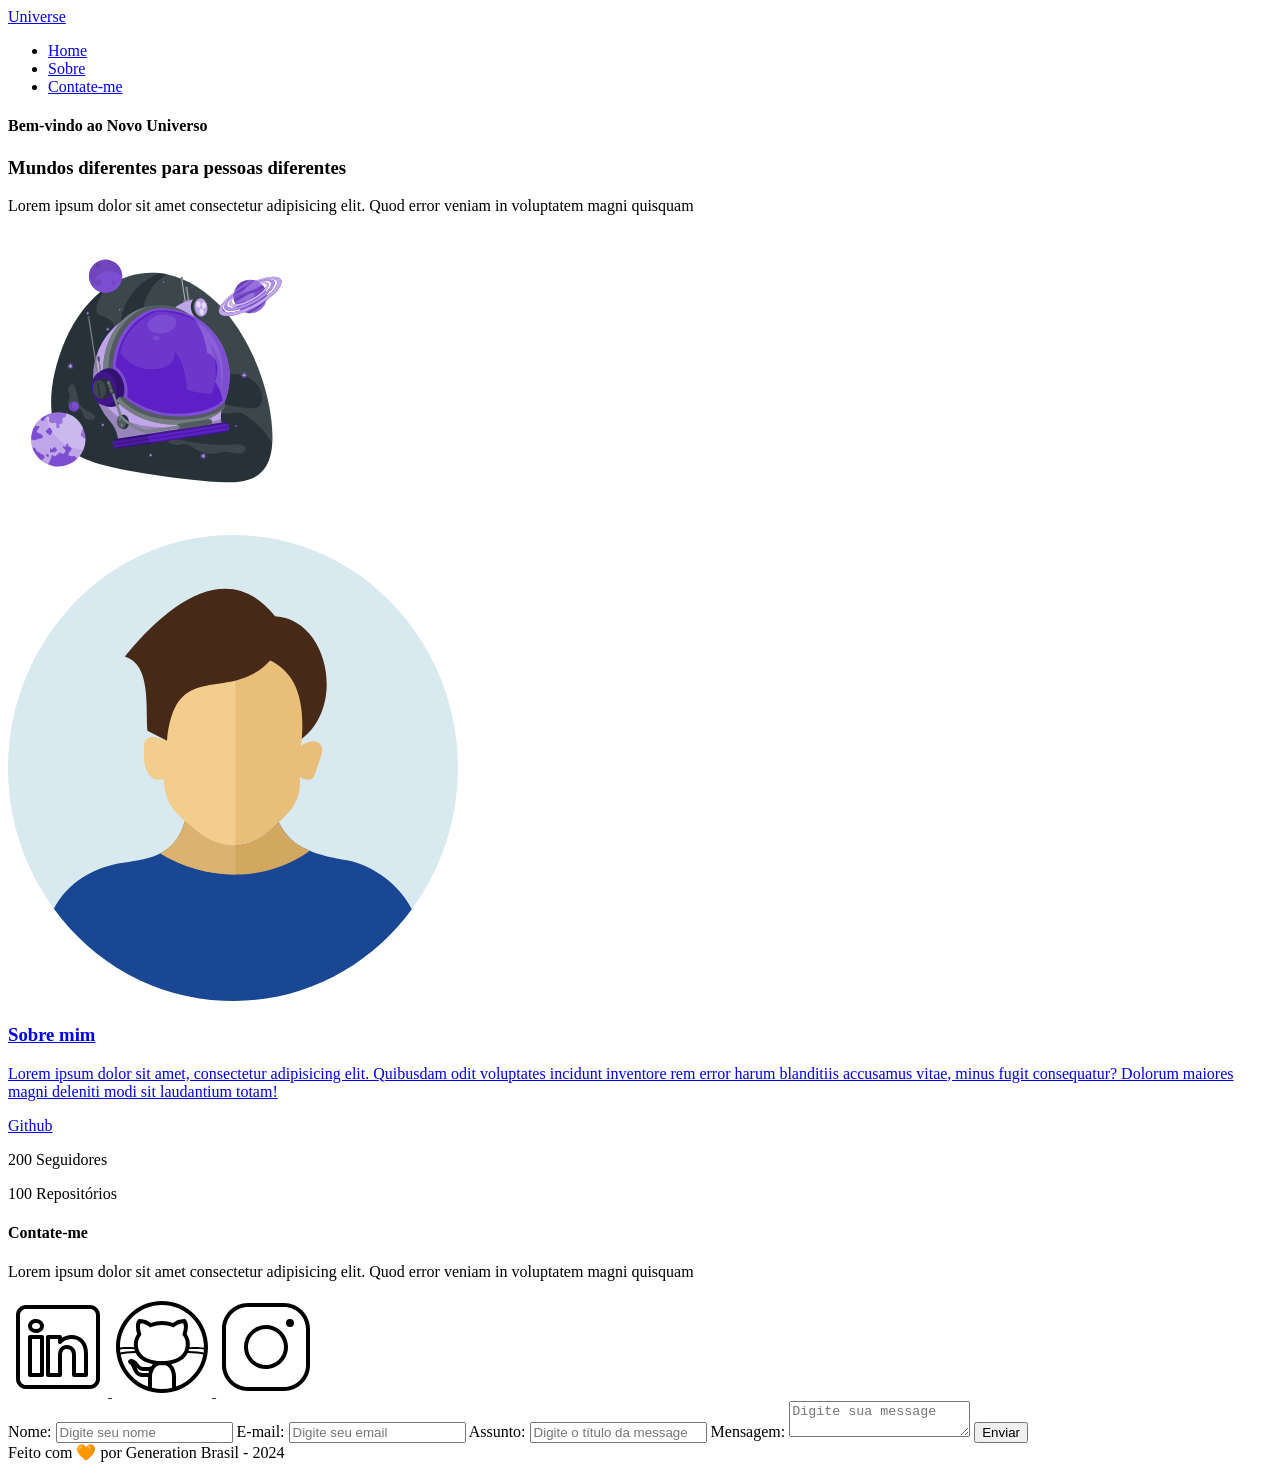
==== index.html @ ea3f78dc "Uppando aula manhã - 15/08" ====
<!DOCTYPE html>
<html lang="pt-br">

<head>
    <meta charset="UTF-8">
    <meta name="viewport" content="width=device-width, initial-scale=1.0">
    <meta name="description" content="Projeto Portfólio">
    <meta name="author" content="Generation Brasil">
    <meta name="keywords" content="HTML, CSS, JavaScript">
    <link rel="icon" href="./assets/img/favicon.svg" type="image/svg+xml" />
    <title>Universe</title>
</head>

<body>
    <header>
        <div id="header_content">
            <div id="titulo">
                <a href="#">Universe</a>
            </div>

            <div id="menu">
                <nav>
                    <ul>
                        <li><a href="#">Home</a></li>
                        <li><a href="#about">Sobre</a></li>
                        <li><a href="#contact">Contate-me</a></li>
                    </ul>
                </nav>
            </div>
        </div>
    </header>

    <main>
        <section id="home">
            <article id="home_texto">
                <h4>Bem-vindo ao Novo Universo</h4>
                <h1>Mundos diferentes para pessoas diferentes</h1>
                <p>Lorem ipsum dolor sit amet consectetur adipisicing elit. Quod error veniam in voluptatem magni
                    quisquam</p>
                <a target="_blank" href="https://github.com/conteudoGeneration" alt="Github da Generation Brasil">
            </article>

            <article id="home_imagem">
                <img src="./assets/img/astronauta.svg" alt="Capacete de Astronauta Animado" width="300">
            </article>
        </section>

        <section id="about">
            <img src="assets/img/user_01.svg" alt="Foto do Perfil do Github" width="450px">

            <article id="sobre_texto">
                <h1>Sobre mim</h1>
                <p>
                    Lorem ipsum dolor sit amet, consectetur adipisicing elit.
                    Quibusdam odit voluptates incidunt inventore rem error harum
                    blanditiis accusamus vitae, minus fugit consequatur?
                    Dolorum maiores magni deleniti modi sit laudantium totam!
                </p>

                <div id="sobre_github">
                    <a target="_blank" href="https://github.com/conteudoGeneration">Github</a>
                    <p>200 Seguidores</p>
                    <p>100 Repositórios</p>
                </div>
            </article>
        </section>

        <section id="contact">
            <article id="redes_sociais">
                <h4>Contate-me</h4>
                <p>Lorem ipsum dolor sit amet consectetur adipisicing elit.
                    Quod error veniam in voluptatem magni quisquam</p>

                <div id="icones_redes_sociais">
                    <a href="">
                        <img src="assets/img/linkedin.svg" alt="LinkedIn" />
                    </a>
                    <a href="">
                        <img src="assets/img/github.svg" alt="Github" />
                    </a>
                    <a href="">
                        <img src="assets/img/instagram.svg" alt="Instagram" />
                    </a>
                </div>
            </article>

            <form action="" method="POST">

                <label for="name">Nome: </label>
                <input id="name" type="text" name="name" placeholder="Digite seu nome">
                <span id="txtNome"></span>

                <label for="email">E-mail: </label>
                <input id="email" type="text" name="email" placeholder="Digite seu email">
                <span id="txtEmail"></span>

                <label for="subject">Assunto: </label>
                <input id="subject" type="text" name="subject" placeholder="Digite o título da message">
                <span id="txtSubject"></span>

                <label for="message">Mensagem: </label>
                <textarea id="message" name="message" placeholder="Digite sua message"></textarea>

                <button type="submit">Enviar</button>
            </form>
        </section>
    </main>

    <footer>
        Feito com 🧡 por Generation Brasil - 2024
    </footer>
    
</body>
</html>
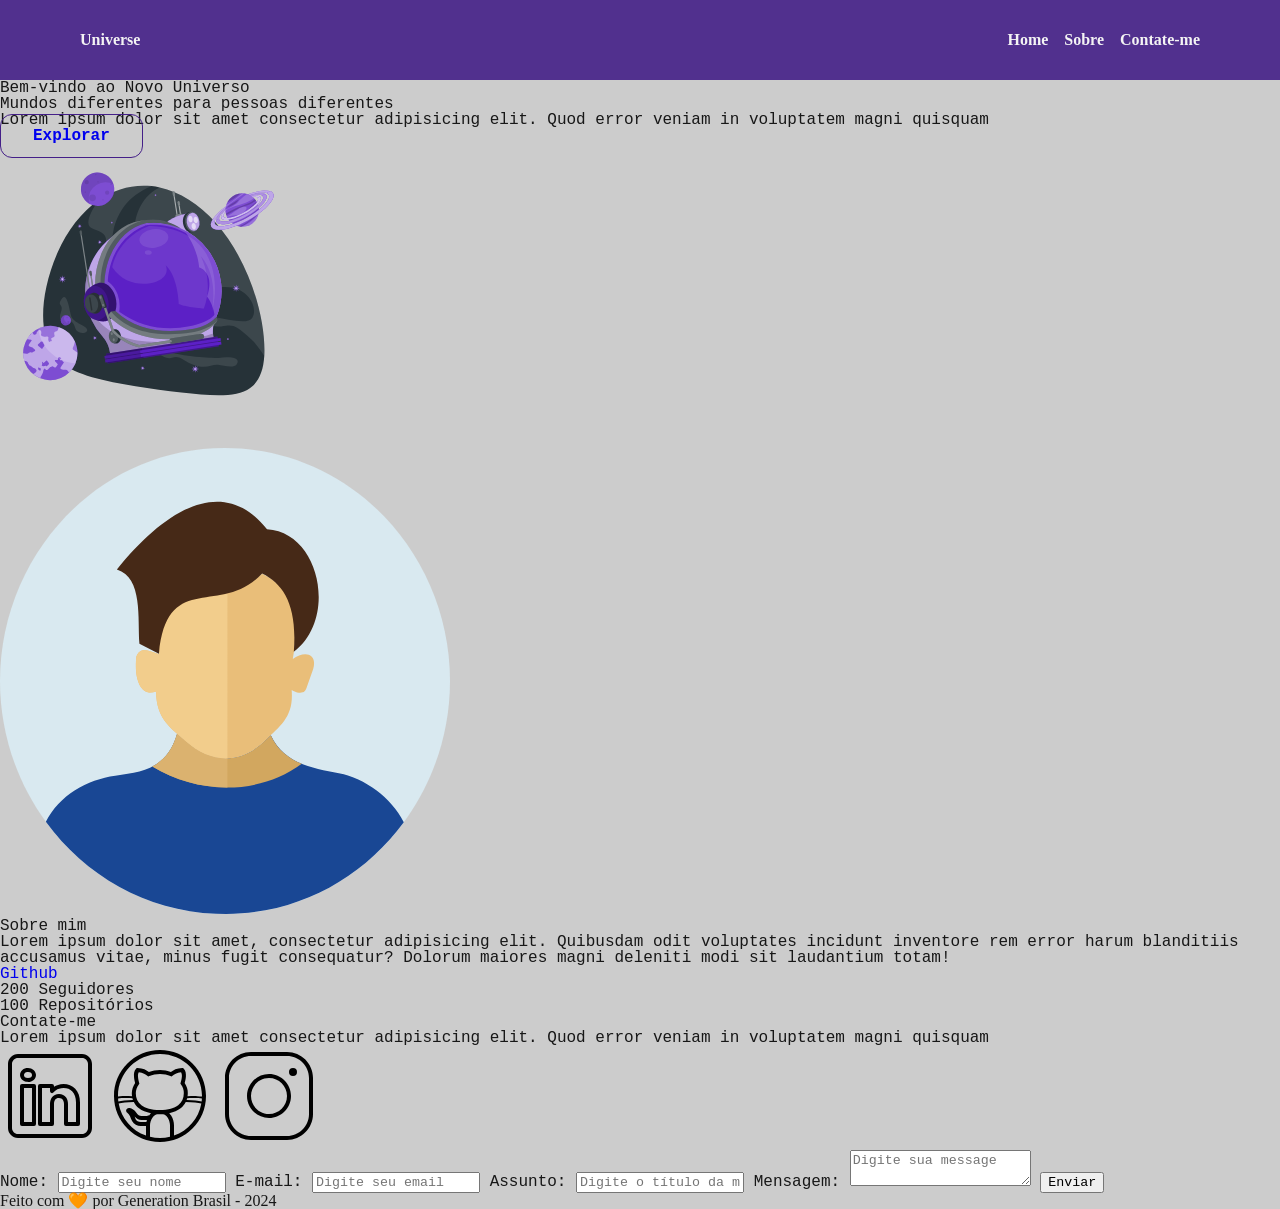
==== commit efc33031: "Uppando aula manhã - 16/08/2024" ====
--- a/index.html
+++ b/index.html
@@ -7,20 +7,25 @@
     <meta name="description" content="Projeto Portfólio">
     <meta name="author" content="Generation Brasil">
     <meta name="keywords" content="HTML, CSS, JavaScript">
+
+    <link rel="stylesheet" href="./assets/css/reset.css">
+    <link rel="stylesheet" href="./assets/css/stylesheet.css">
+    <link rel="stylesheet" href="./assets/css/index.css">
+
     <link rel="icon" href="./assets/img/favicon.svg" type="image/svg+xml" />
     <title>Universe</title>
 </head>
 
 <body>
-    <header>
-        <div id="header_content">
+    <header class="flex menu_container">
+        <div id="header_content" class="menu_content">
             <div id="titulo">
                 <a href="#">Universe</a>
             </div>
 
             <div id="menu">
                 <nav>
-                    <ul>
+                    <ul class="flex menu_lista">
                         <li><a href="#">Home</a></li>
                         <li><a href="#about">Sobre</a></li>
                         <li><a href="#contact">Contate-me</a></li>
@@ -37,7 +42,7 @@
                 <h1>Mundos diferentes para pessoas diferentes</h1>
                 <p>Lorem ipsum dolor sit amet consectetur adipisicing elit. Quod error veniam in voluptatem magni
                     quisquam</p>
-                <a target="_blank" href="https://github.com/conteudoGeneration" alt="Github da Generation Brasil">
+                <a class="button" target="_blank" href="https://github.com/conteudoGeneration" alt="Github da Generation Brasil">Explorar</a>
             </article>
 
             <article id="home_imagem">
--- a/assets/css/stylesheet.css
+++ b/assets/css/stylesheet.css
@@ -0,0 +1,47 @@
+:root {
+    --purple-200: #9a7bd1;
+    --purple-500: #6b36c8;
+    --purple-800: #441f88;
+ 
+    --black-800: #171717;
+ 
+    --gray-200: #cccccc;
+    --gray-400: #505861;
+ 
+    --white: #F9F9F9;
+}
+
+* {
+    text-decoration: none;
+    font-family: 'Courier New', Courier, monospace;
+}
+
+html {
+    scroll-behavior: smooth;
+}
+
+body {
+    background-color: var(--gray-200);
+    color: var(--black-800);
+}
+
+.button {
+    border: 1px, solid, var(--purple-800);
+    border-radius: 0.75em;
+
+    padding: 12px 32px;
+
+    font-weight: 700;
+    text-align: center;
+}
+
+.button:hover {
+    color: var(--gray-200);
+    background-color: var(--purple-800);
+}
+
+.flex {
+    display: flex;
+    justify-content: center;
+    align-items: center;
+}
--- a/assets/css/index.css
+++ b/assets/css/index.css
@@ -0,0 +1,35 @@
+/* Header */
+
+.menu_container {
+    background-color: var(--purple-800);
+    position: sticky;
+    top: 0;
+    filter: opacity(0.9);
+    height: 80px;
+}
+
+.menu_container a {
+    font-size: 16px;
+    color: var(--white);
+    font-weight: bold;
+}
+
+.menu_container a:hover {
+    color: var(--purple-200);
+}
+
+.menu_content {
+    max-width: 1120px;
+    padding: 0 24px;
+    width: 100%;
+    display: flex;
+    justify-content: space-between;
+}
+
+.menu_lista {
+    list-style: none;
+}
+ 
+.menu_lista li {
+    margin: 0 0 0 16px;
+}
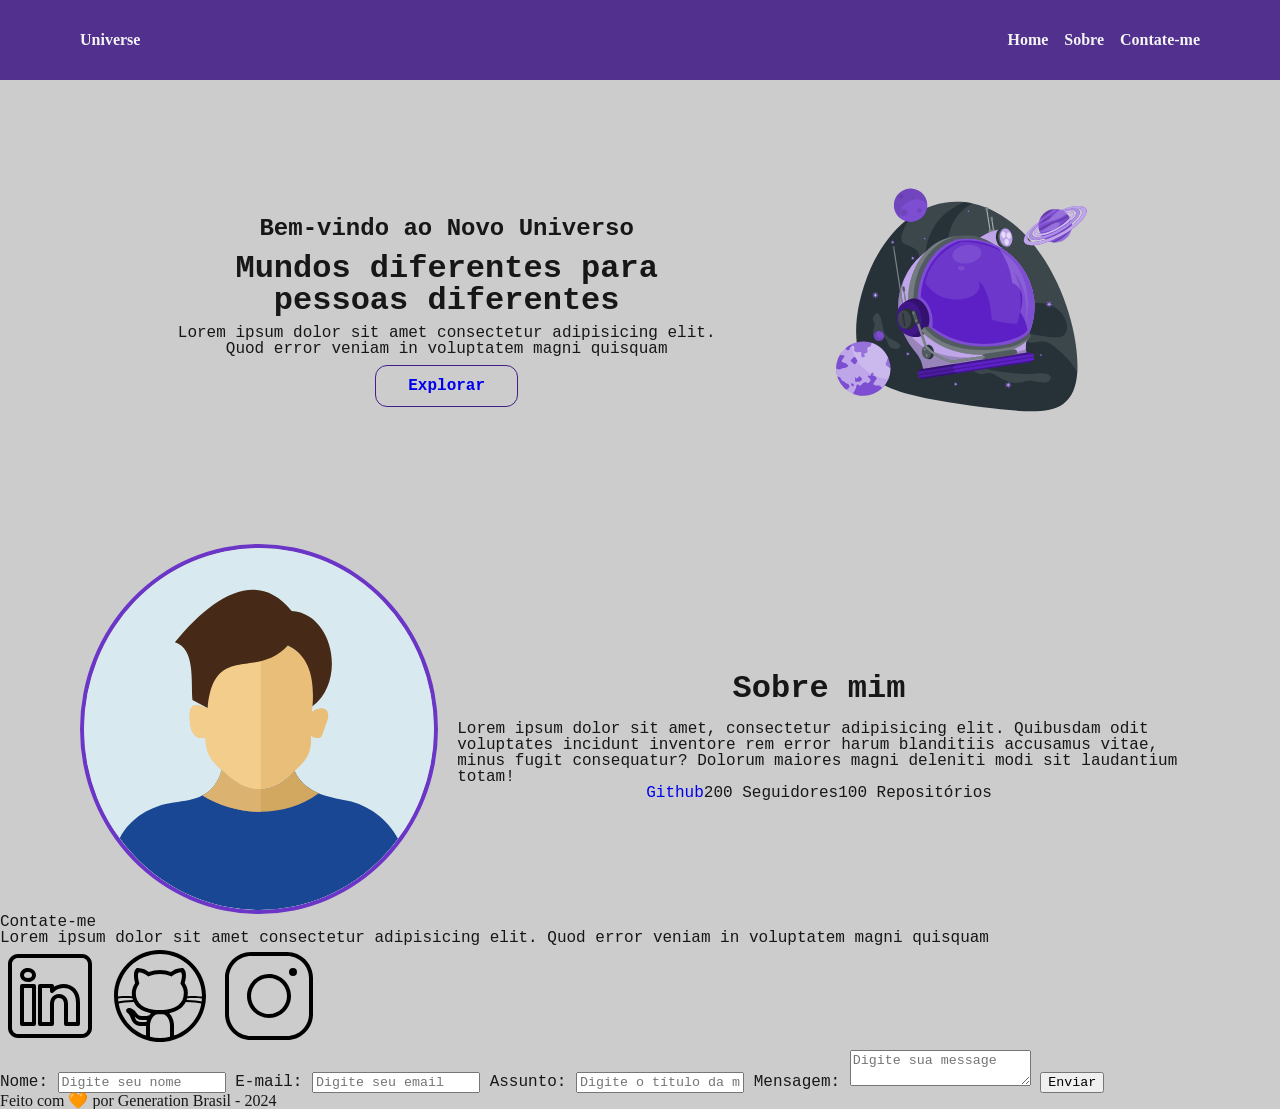
==== commit c6171dc8: "Atividade 16/08 - Primeira parte" ====
--- a/index.html
+++ b/index.html
@@ -36,13 +36,13 @@
     </header>
 
     <main>
-        <section id="home">
-            <article id="home_texto">
-                <h4>Bem-vindo ao Novo Universo</h4>
-                <h1>Mundos diferentes para pessoas diferentes</h1>
-                <p>Lorem ipsum dolor sit amet consectetur adipisicing elit. Quod error veniam in voluptatem magni
+        <section id="home" class="flex home">
+            <article id="home_texto" class="home_texto">
+                <h4 class="home_h4">Bem-vindo ao Novo Universo</h4>
+                <h1 class="home_h1">Mundos diferentes para pessoas diferentes</h1>
+                <p class="home_p">Lorem ipsum dolor sit amet consectetur adipisicing elit. Quod error veniam in voluptatem magni
                     quisquam</p>
-                <a class="button" target="_blank" href="https://github.com/conteudoGeneration" alt="Github da Generation Brasil">Explorar</a>
+                <a class="button explorar" target="_blank" href="https://github.com/conteudoGeneration" alt="Github da Generation Brasil">Explorar</a>
             </article>
 
             <article id="home_imagem">
@@ -50,11 +50,11 @@
             </article>
         </section>
 
-        <section id="about">
-            <img src="assets/img/user_01.svg" alt="Foto do Perfil do Github" width="450px">
+        <section id="about" class="flex about">
+            <img class="about_foto" src="assets/img/user_01.svg" alt="Foto do Perfil do Github" width="350px">
 
-            <article id="sobre_texto">
-                <h1>Sobre mim</h1>
+            <article id="sobre_texto" class="flex sobre_texto">
+                <h1 class="sobre_h1">Sobre mim</h1>
                 <p>
                     Lorem ipsum dolor sit amet, consectetur adipisicing elit.
                     Quibusdam odit voluptates incidunt inventore rem error harum
@@ -62,7 +62,7 @@
                     Dolorum maiores magni deleniti modi sit laudantium totam!
                 </p>
 
-                <div id="sobre_github">
+                <div id="sobre_github" class="flex sobre_github">
                     <a target="_blank" href="https://github.com/conteudoGeneration">Github</a>
                     <p>200 Seguidores</p>
                     <p>100 Repositórios</p>
--- a/assets/css/stylesheet.css
+++ b/assets/css/stylesheet.css
@@ -29,7 +29,7 @@
     border: 1px, solid, var(--purple-800);
     border-radius: 0.75em;
 
-    padding: 12px 32px;
+    padding: 0.75em 2em;
 
     font-weight: 700;
     text-align: center;
--- a/assets/css/index.css
+++ b/assets/css/index.css
@@ -32,4 +32,71 @@
  
 .menu_lista li {
     margin: 0 0 0 16px;
-}+}
+
+/* Main - Home */
+
+.home {
+    margin: 5em;
+
+    justify-content: space-evenly;
+}
+
+.home_texto {
+    display: flex;
+    flex-direction: column;
+
+    align-items: center;
+    justify-content: center;
+
+    width: 50%;
+}
+
+.home_h4 {
+    font-size: 1.5em;
+    font-weight: 600;
+
+    text-align: center;
+
+    margin-bottom: 0.5em;
+}
+
+.home_h1 {
+    font-size: 2em;
+    font-weight: 700;
+
+    text-align: center;
+}
+
+.home_p {
+    margin: 0.5em 0;
+
+    text-align: center;
+}
+
+/* Main - Sobre */
+.about {
+    margin: 0 5em;
+}
+
+.about_foto {
+    border: 4px solid var(--purple-500);
+    border-radius: 100%;
+}
+
+.sobre_texto {
+    flex-direction: column;
+
+    margin: 0 1.2em;
+}
+
+.sobre_h1 {
+    font-size: 2em;
+    font-weight: 700;
+
+    margin: 0.5em 0;
+}
+
+.sobre_github {
+
+}
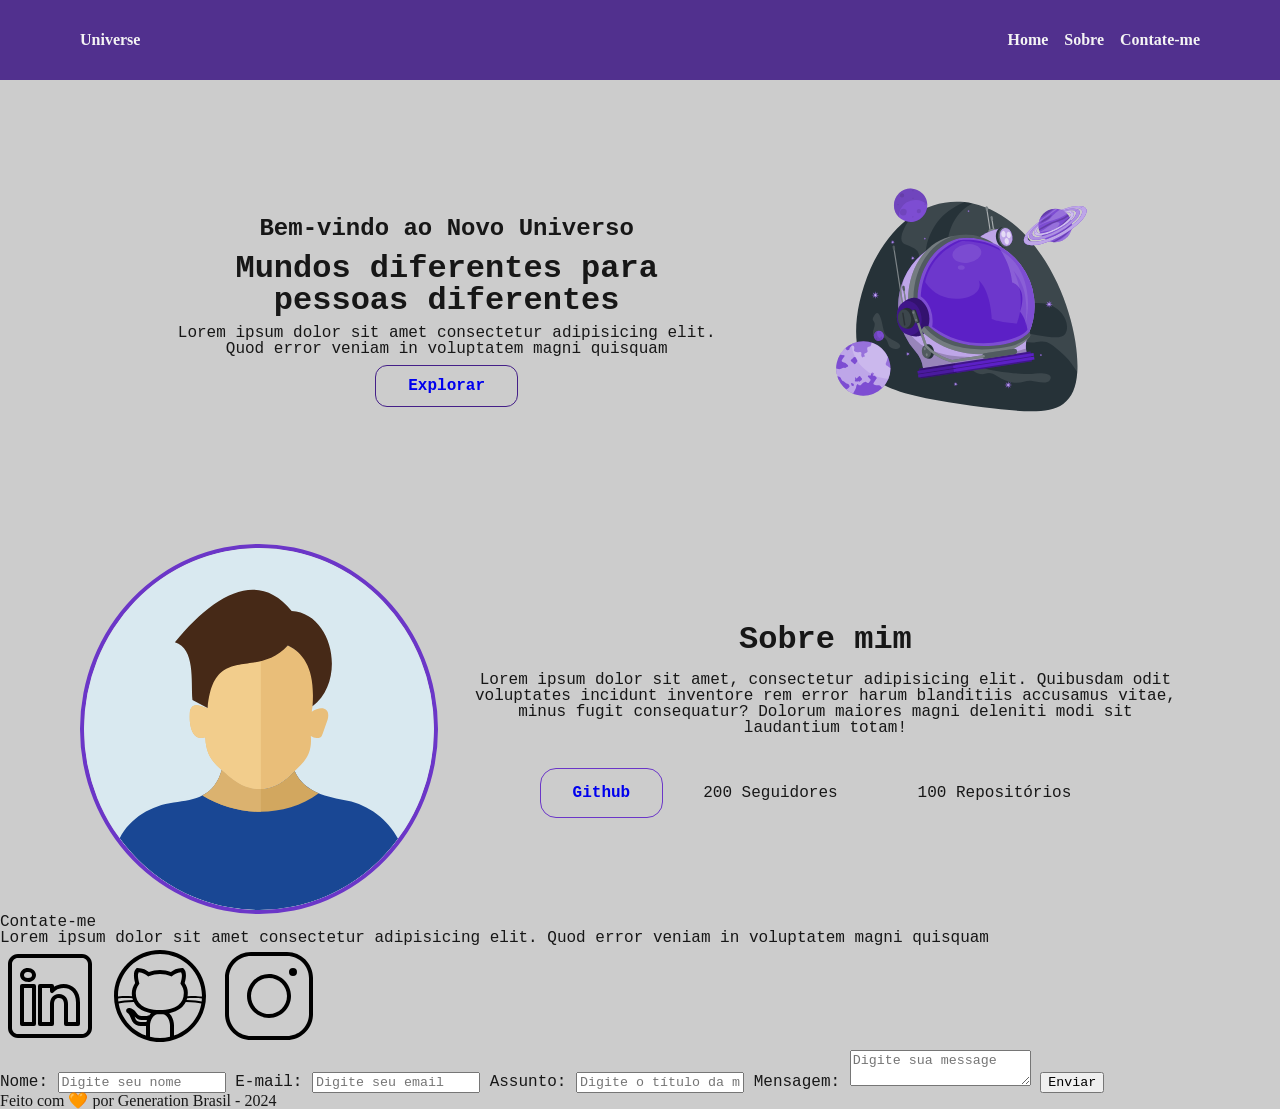
==== commit abc56f55: "Upando segunda metade" ====
--- a/index.html
+++ b/index.html
@@ -55,7 +55,7 @@
 
             <article id="sobre_texto" class="flex sobre_texto">
                 <h1 class="sobre_h1">Sobre mim</h1>
-                <p>
+                <p class="sobre_p">
                     Lorem ipsum dolor sit amet, consectetur adipisicing elit.
                     Quibusdam odit voluptates incidunt inventore rem error harum
                     blanditiis accusamus vitae, minus fugit consequatur?
@@ -63,9 +63,9 @@
                 </p>
 
                 <div id="sobre_github" class="flex sobre_github">
-                    <a target="_blank" href="https://github.com/conteudoGeneration">Github</a>
-                    <p>200 Seguidores</p>
-                    <p>100 Repositórios</p>
+                    <a class="sobre_github_botao" target="_blank" href="https://github.com/conteudoGeneration">Github</a>
+                    <p class="sobre_github_itens">200 Seguidores</p>
+                    <p class="sobre_github_itens">100 Repositórios</p>
                 </div>
             </article>
         </section>
--- a/assets/css/index.css
+++ b/assets/css/index.css
@@ -88,6 +88,7 @@
     flex-direction: column;
 
     margin: 0 1.2em;
+    margin-left: 2em;
 }
 
 .sobre_h1 {
@@ -97,6 +98,23 @@
     margin: 0.5em 0;
 }
 
+.sobre_p {
+    text-align: center;
+}
+
 .sobre_github {
+    margin: 2em 0;
+}
 
+.sobre_github_botao {
+    padding: 1em 2em;
+
+    border: 1px solid var(--purple-500);
+    border-radius: 1em;
+
+    font-weight: 700;
 }
+
+.sobre_github_itens {
+    padding: 0 2.5em;
+}
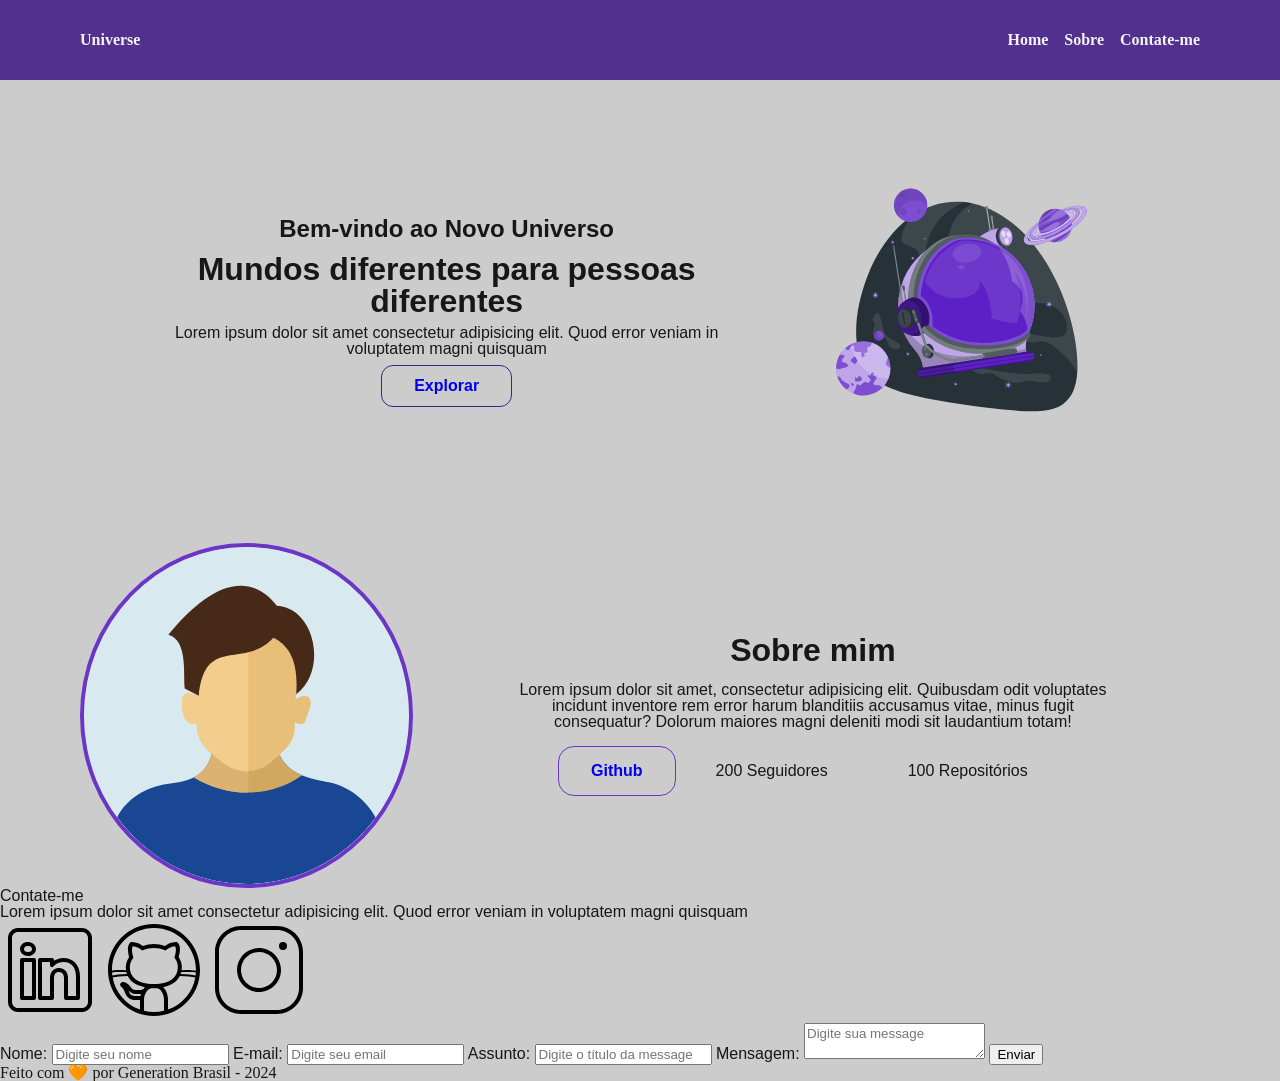
==== commit 5f41cc19: "Mudando fonte" ====
--- a/index.html
+++ b/index.html
@@ -51,7 +51,7 @@
         </section>
 
         <section id="about" class="flex about">
-            <img class="about_foto" src="assets/img/user_01.svg" alt="Foto do Perfil do Github" width="350px">
+            <img class="about_foto" src="assets/img/user_01.svg" alt="Foto do Perfil do Github" width="325px">
 
             <article id="sobre_texto" class="flex sobre_texto">
                 <h1 class="sobre_h1">Sobre mim</h1>
--- a/assets/css/stylesheet.css
+++ b/assets/css/stylesheet.css
@@ -13,7 +13,7 @@
 
 * {
     text-decoration: none;
-    font-family: 'Courier New', Courier, monospace;
+    font-family: Arial, Helvetica, sans-serif;
 }
 
 html {
--- a/assets/css/index.css
+++ b/assets/css/index.css
@@ -100,10 +100,12 @@
 
 .sobre_p {
     text-align: center;
+
+    width: 80%;
 }
 
 .sobre_github {
-    margin: 2em 0;
+    margin: 1em 0;
 }
 
 .sobre_github_botao {
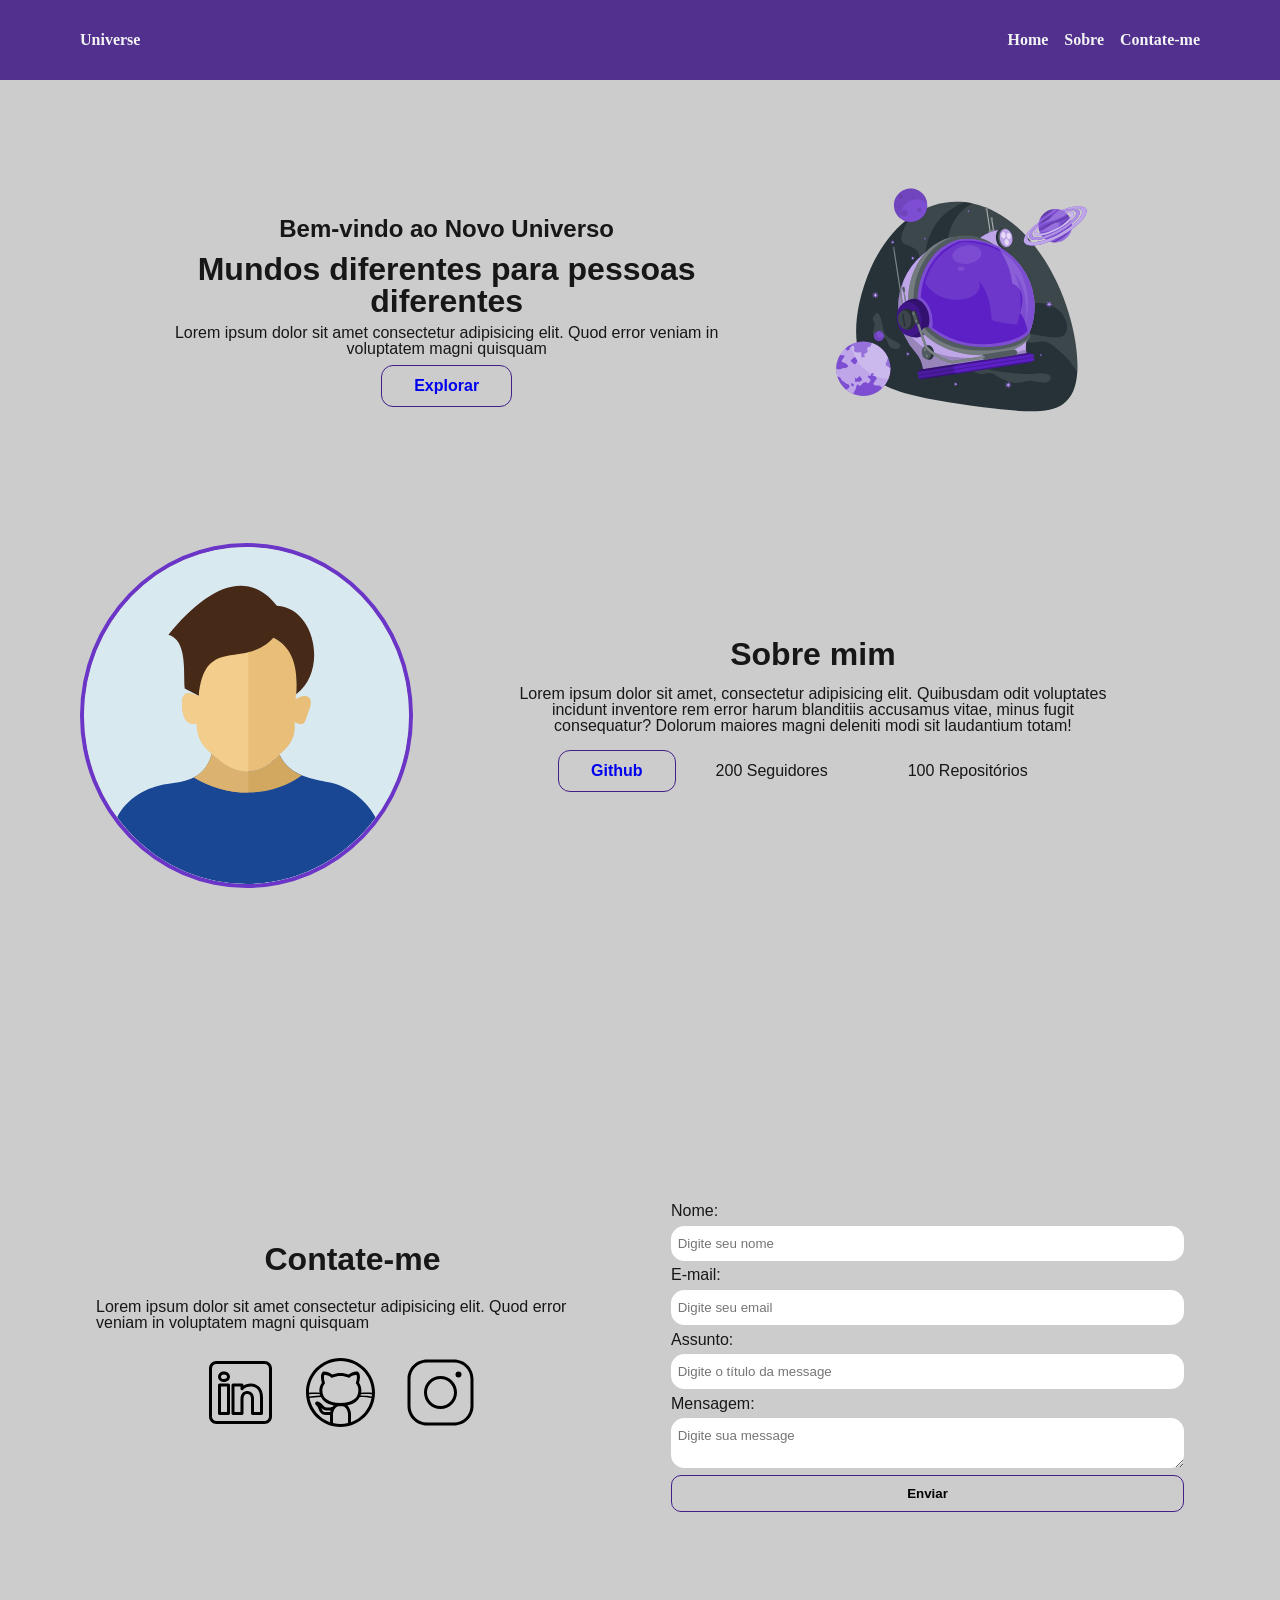
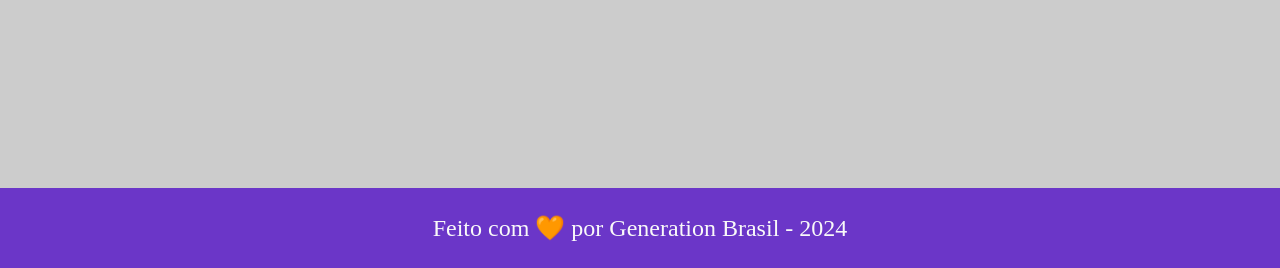
==== commit 71fccffa: "Uppando contato e footer" ====
--- a/index.html
+++ b/index.html
@@ -63,28 +63,28 @@
                 </p>
 
                 <div id="sobre_github" class="flex sobre_github">
-                    <a class="sobre_github_botao" target="_blank" href="https://github.com/conteudoGeneration">Github</a>
+                    <a class="button" target="_blank" href="https://github.com/conteudoGeneration">Github</a>
                     <p class="sobre_github_itens">200 Seguidores</p>
                     <p class="sobre_github_itens">100 Repositórios</p>
                 </div>
             </article>
         </section>
 
-        <section id="contact">
-            <article id="redes_sociais">
+        <section id="contact" class="contato_container">
+            <article id="redes_sociais" class="flex contato_content">
                 <h4>Contate-me</h4>
                 <p>Lorem ipsum dolor sit amet consectetur adipisicing elit.
                     Quod error veniam in voluptatem magni quisquam</p>
 
-                <div id="icones_redes_sociais">
+                <div id="icones_redes_sociais" class="flex social_container">
                     <a href="">
-                        <img src="assets/img/linkedin.svg" alt="LinkedIn" />
+                        <img class="social_icon" src="assets/img/linkedin.svg" alt="LinkedIn" />
                     </a>
                     <a href="">
-                        <img src="assets/img/github.svg" alt="Github" />
+                        <img class="social_icon" src="assets/img/github.svg" alt="Github" />
                     </a>
                     <a href="">
-                        <img src="assets/img/instagram.svg" alt="Instagram" />
+                        <img class="social_icon" src="assets/img/instagram.svg" alt="Instagram" />
                     </a>
                 </div>
             </article>
@@ -106,13 +106,13 @@
                 <label for="message">Mensagem: </label>
                 <textarea id="message" name="message" placeholder="Digite sua message"></textarea>
 
-                <button type="submit">Enviar</button>
+                <button class="button" type="submit">Enviar</button>
             </form>
         </section>
     </main>
 
     <footer>
-        Feito com 🧡 por Generation Brasil - 2024
+        <p  class="footer">Feito com 🧡 por Generation Brasil - 2024</p>
     </footer>
     
 </body>
--- a/assets/css/index.css
+++ b/assets/css/index.css
@@ -75,6 +75,7 @@
 }
 
 /* Main - Sobre */
+
 .about {
     margin: 0 5em;
 }
@@ -108,15 +109,87 @@
     margin: 1em 0;
 }
 
-.sobre_github_botao {
-    padding: 1em 2em;
+.sobre_github_itens {
+    padding: 0 2.5em;
+}
 
-    border: 1px solid var(--purple-500);
-    border-radius: 1em;
+/* Main - Contato */
 
+.contato_container {
+    display: grid;
+    grid-template-columns: repeat(auto-fill, 545px);
+    gap: 30px;
+
+    align-items: center;
+
+    max-width: 1120px;
+
+    margin: auto;
+    height: 100vh;
+}
+
+.contato_content {
+    flex-direction: column;
+    margin: 0 1em;
+}
+
+.contato_content h4 {
+    font-size: 2em;
     font-weight: 700;
 }
 
-.sobre_github_itens {
-    padding: 0 2.5em;
+.contato_content p {
+    margin: 1.5em 0;
 }
+
+.social_container a img {
+    width: 75%;
+    height: 75%;
+}
+
+.social_icon:hover {
+    filter: 
+    brightness(0)
+    saturate(100%)
+    invert(11%)
+    sepia(59%)
+    saturate(5377%)
+    hue-rotate(259deg)
+    brightness(85%)
+    contrast(94%)
+}
+
+form {
+    display: flex;
+    flex-direction: column;
+
+    margin-top: 2.5em;
+    padding: 1em;
+}
+
+form input, textarea {
+    margin: 0.5em 0;
+    padding: 0.75em 0.5em;
+
+    border-radius: 1em;
+    border: none;
+}
+
+form button {
+    background-color: transparent;
+}
+
+/* Footer */
+
+.footer {
+    background-color: var(--purple-500);
+
+    height: 80px;
+
+    font-size: 1.5em;
+    color: var(--white);
+
+    display: flex;
+    justify-content: center;
+    align-items: center;
+}
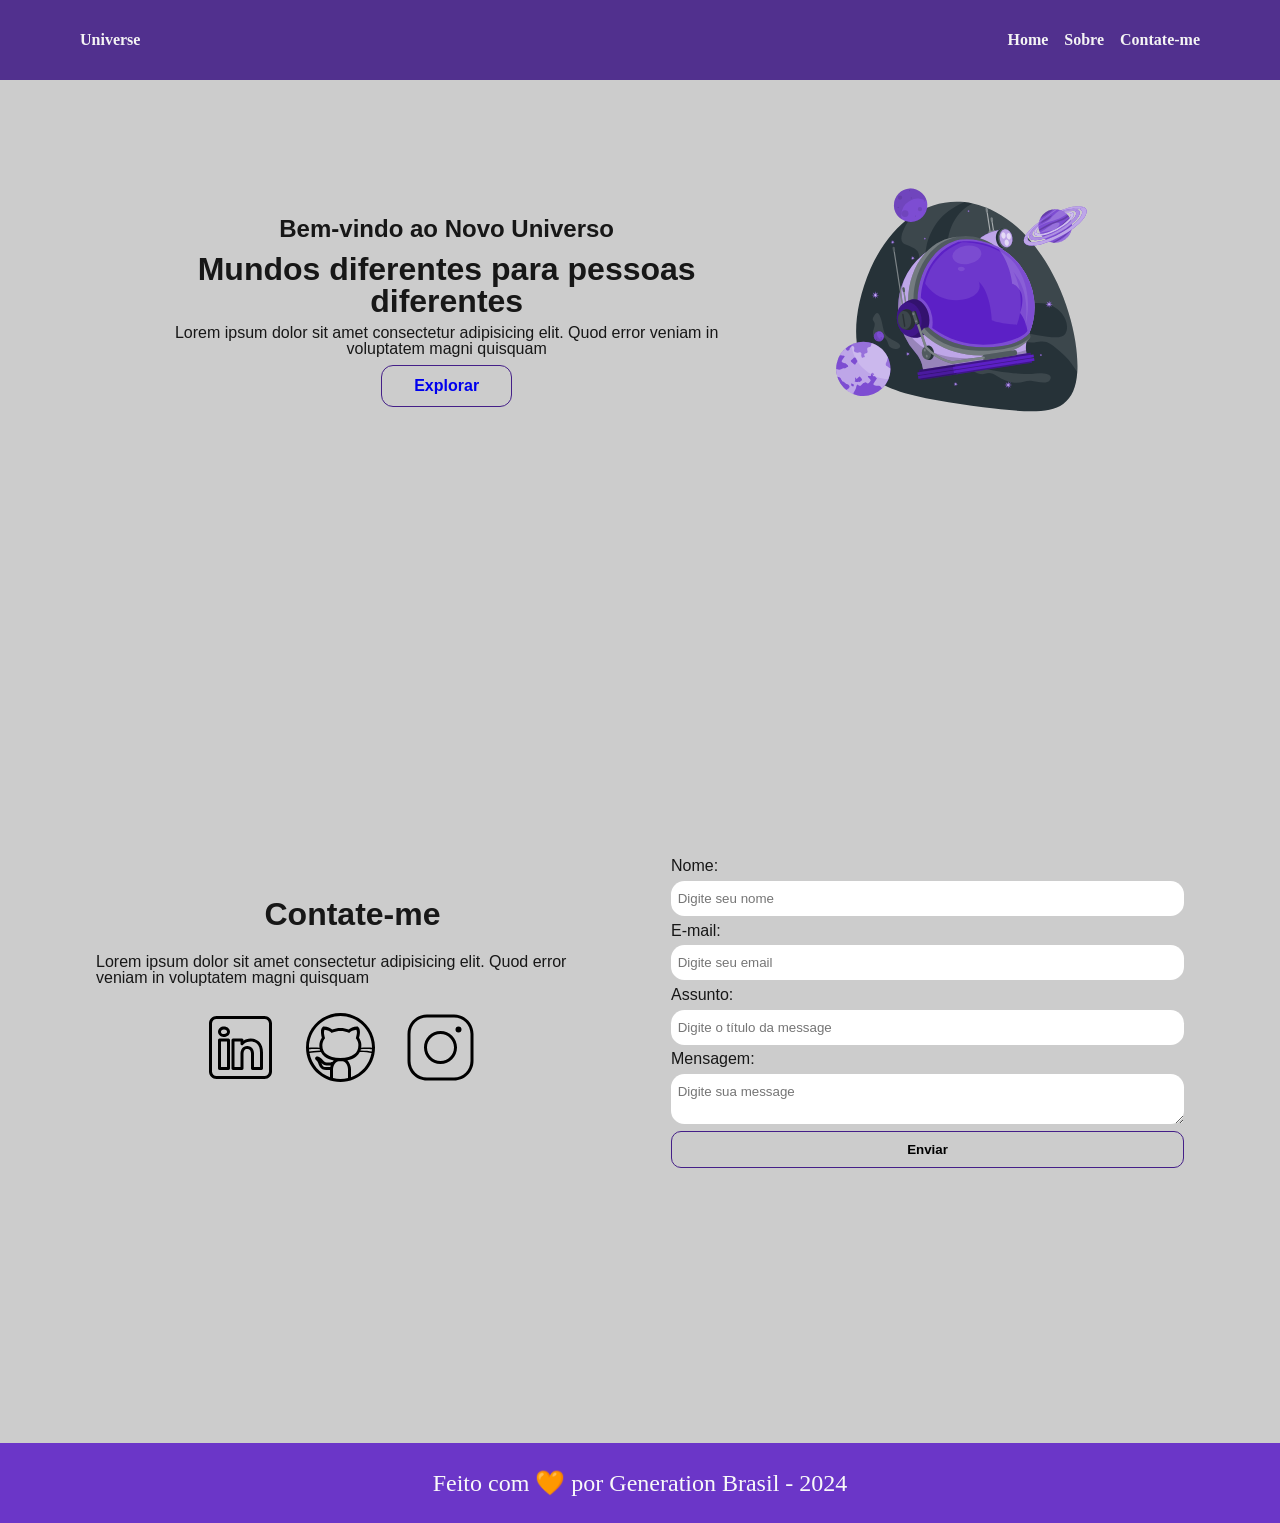
==== commit 63a0604a: "finalizando" ====
--- a/index.html
+++ b/index.html
@@ -51,23 +51,7 @@
         </section>
 
         <section id="about" class="flex about">
-            <img class="about_foto" src="assets/img/user_01.svg" alt="Foto do Perfil do Github" width="325px">
 
-            <article id="sobre_texto" class="flex sobre_texto">
-                <h1 class="sobre_h1">Sobre mim</h1>
-                <p class="sobre_p">
-                    Lorem ipsum dolor sit amet, consectetur adipisicing elit.
-                    Quibusdam odit voluptates incidunt inventore rem error harum
-                    blanditiis accusamus vitae, minus fugit consequatur?
-                    Dolorum maiores magni deleniti modi sit laudantium totam!
-                </p>
-
-                <div id="sobre_github" class="flex sobre_github">
-                    <a class="button" target="_blank" href="https://github.com/conteudoGeneration">Github</a>
-                    <p class="sobre_github_itens">200 Seguidores</p>
-                    <p class="sobre_github_itens">100 Repositórios</p>
-                </div>
-            </article>
         </section>
 
         <section id="contact" class="contato_container">
@@ -89,7 +73,10 @@
                 </div>
             </article>
 
-            <form action="" method="POST">
+            <form id="formulario" action="https://formsubmit.co/d425c3abca8e6edad333b3d489546a89" method="POST">
+
+                <input type="hidden" name="_next" value="http://localhost:5500/sucess.html">
+                <input type="hidden" name="_captcha" value="false">
 
                 <label for="name">Nome: </label>
                 <input id="name" type="text" name="name" placeholder="Digite seu nome">
@@ -116,4 +103,6 @@
     </footer>
     
 </body>
+
+<script src="assets/js/script.js"></script>
 </html>
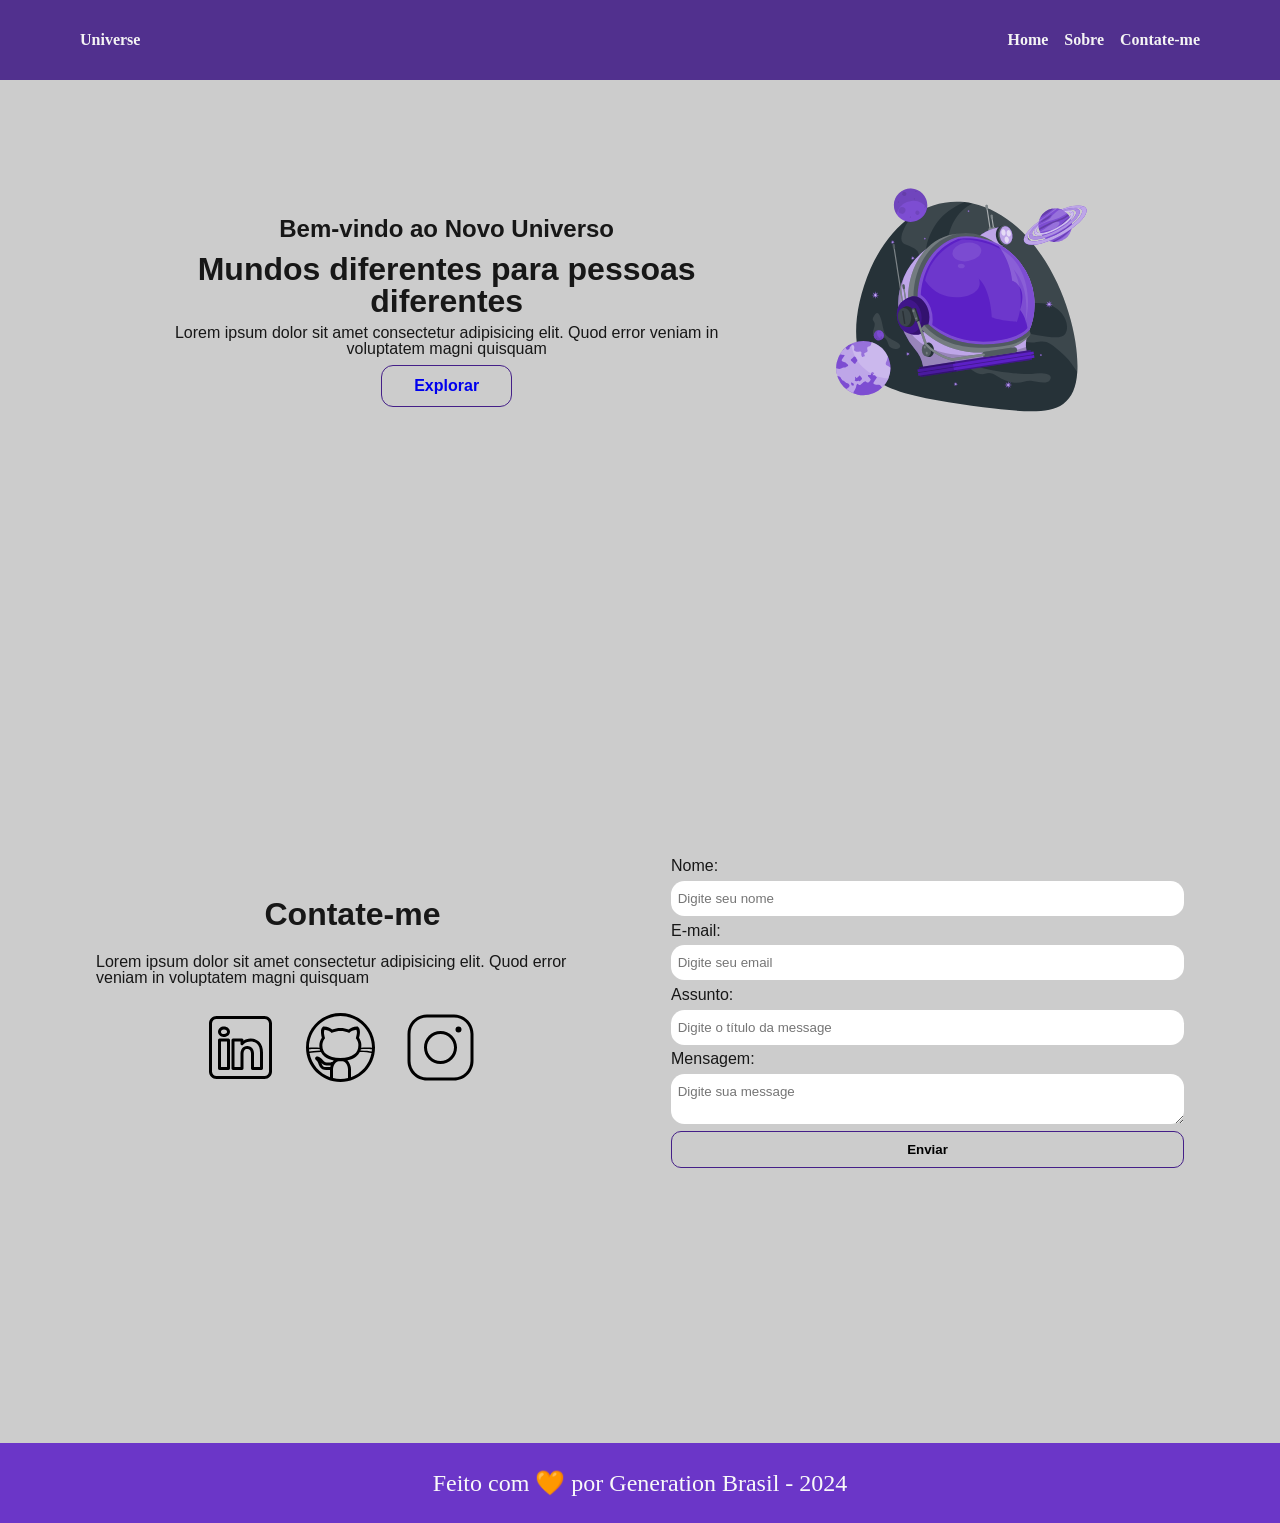
==== commit 78db24ea: "Mudando sucess.html de local para online" ====
--- a/index.html
+++ b/index.html
@@ -75,7 +75,7 @@
 
             <form id="formulario" action="https://formsubmit.co/d425c3abca8e6edad333b3d489546a89" method="POST">
 
-                <input type="hidden" name="_next" value="http://localhost:5500/sucess.html">
+                <input type="hidden" name="_next" value="https://roberdan-andrade.github.io/Portfolio_Generation/sucess.html">
                 <input type="hidden" name="_captcha" value="false">
 
                 <label for="name">Nome: </label>
